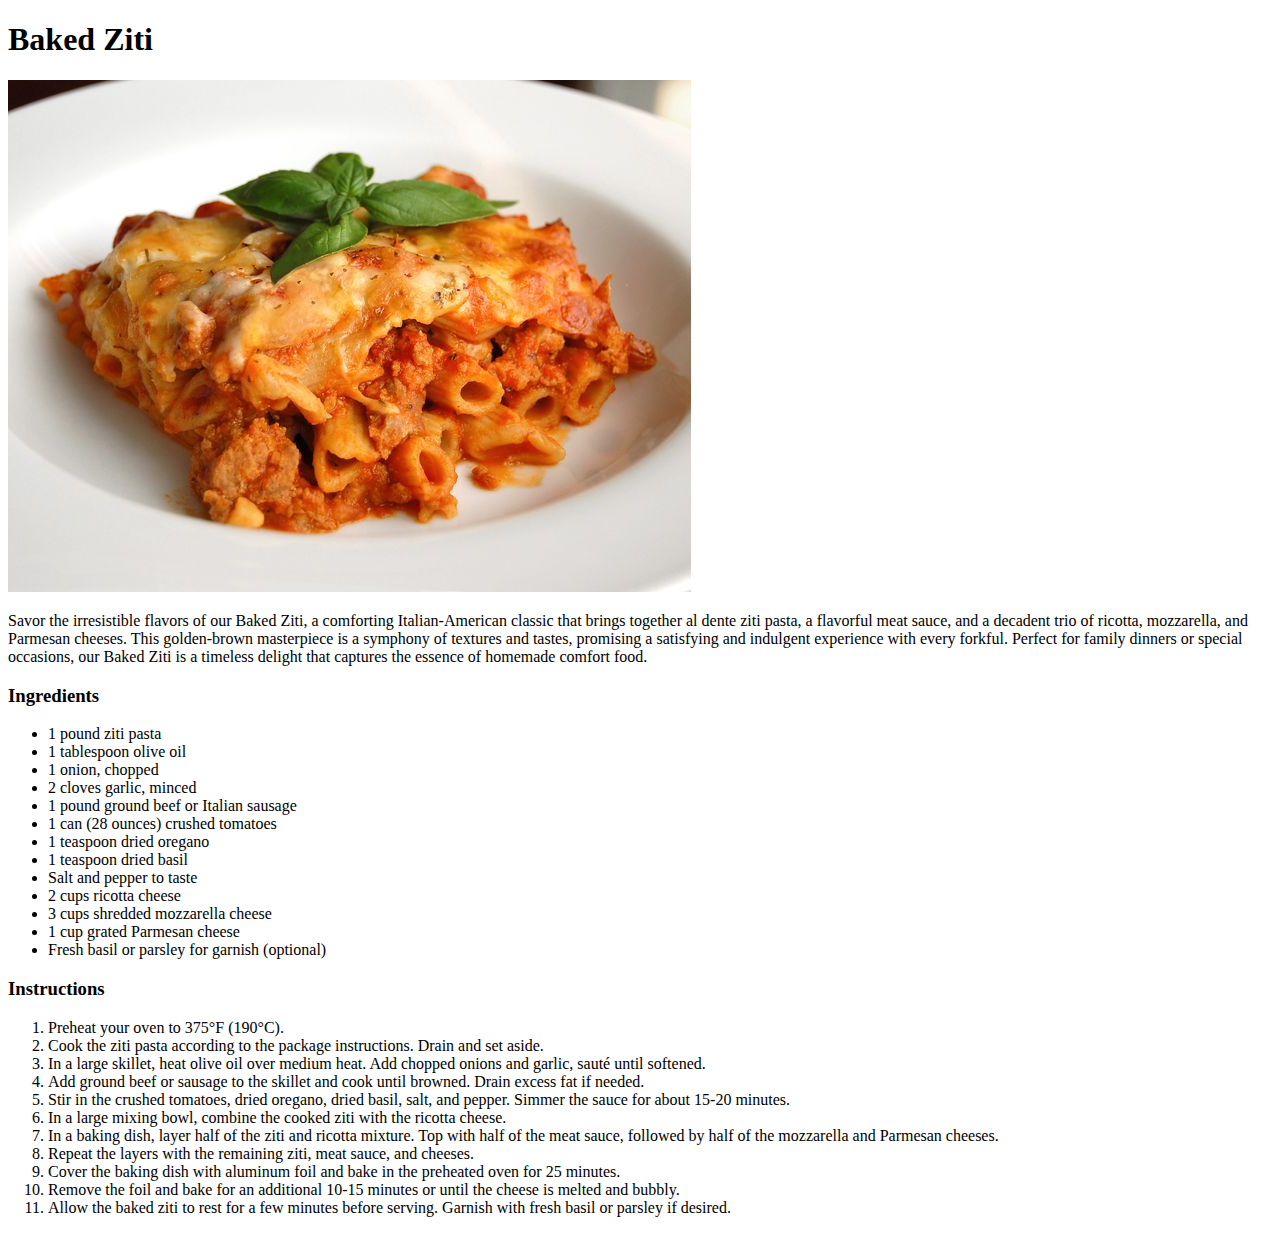
==== recipes/bakedziti.html @ 9480f862 "This is my new recipes website." ====
<!DOCTYPE html>
<html lang="en">
<head>
    <meta charset="UTF-8">
    <meta name="viewport" content="width=device-width, initial-scale=1.0">
    <title>Recipes</title>
</head>
<body>
    <h1>Baked Ziti</h1>
    <img src = "ziti.jpg" alt = "ziti pic">
    <p>Savor the irresistible flavors of our Baked Ziti, a comforting Italian-American classic that brings together al dente ziti pasta, a flavorful meat sauce, and a decadent trio of ricotta, mozzarella, and Parmesan cheeses. This golden-brown masterpiece is a symphony of textures and tastes, promising a satisfying and indulgent experience with every forkful. Perfect for family dinners or special occasions, our Baked Ziti is a timeless delight that captures the essence of homemade comfort food.
    </p>
    <h3>Ingredients</h3>
    <ul>
        <li>1 pound ziti pasta</li>
        <li>1 tablespoon olive oil</li>
        <li>1 onion, chopped</li>
        <li>2 cloves garlic, minced</li>
        <li>1 pound ground beef or Italian sausage</li>
        <li>1 can (28 ounces) crushed tomatoes</li>
        <li>1 teaspoon dried oregano</li>
        <li>1 teaspoon dried basil</li>
        <li>Salt and pepper to taste</li>
        <li>2 cups ricotta cheese</li>
        <li>3 cups shredded mozzarella cheese</li>
        <li>1 cup grated Parmesan cheese</li>
        <li>Fresh basil or parsley for garnish (optional)</li>
    </ul>
    <h3>Instructions</h3>
    <ol>
        <li>Preheat your oven to 375°F (190°C).</li>
        <li>Cook the ziti pasta according to the package instructions. Drain and set aside.</li>
        <li>In a large skillet, heat olive oil over medium heat. Add chopped onions and garlic, sauté until softened.</li>
        <li>Add ground beef or sausage to the skillet and cook until browned. Drain excess fat if needed.</li>
        <li>Stir in the crushed tomatoes, dried oregano, dried basil, salt, and pepper. Simmer the sauce for about 15-20 minutes.</li>
        <li>In a large mixing bowl, combine the cooked ziti with the ricotta cheese.</li>
        <li>In a baking dish, layer half of the ziti and ricotta mixture. Top with half of the meat sauce, followed by half of the mozzarella and Parmesan cheeses.</li>
        <li>Repeat the layers with the remaining ziti, meat sauce, and cheeses.</li>
        <li>Cover the baking dish with aluminum foil and bake in the preheated oven for 25 minutes.</li>
        <li>Remove the foil and bake for an additional 10-15 minutes or until the cheese is melted and bubbly.</li>
        <li>Allow the baked ziti to rest for a few minutes before serving. Garnish with fresh basil or parsley if desired.</li>
    </ol>
</body>
</html>
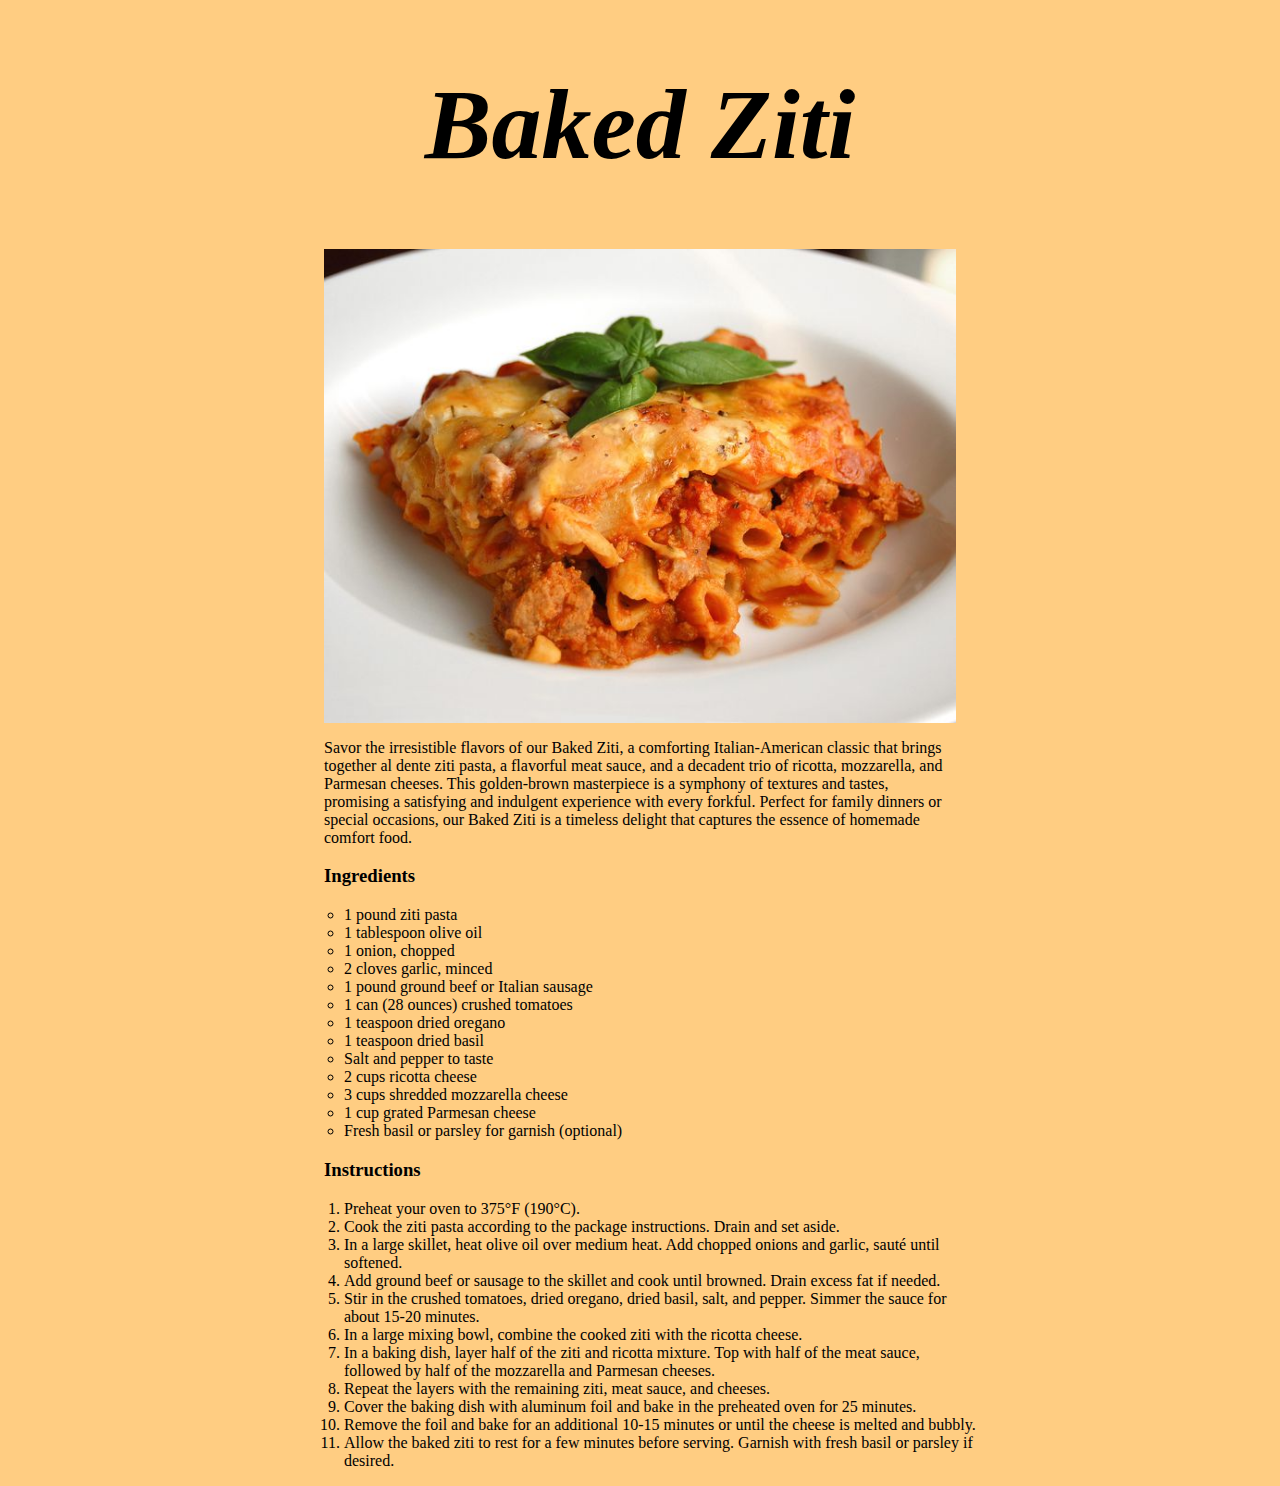
==== commit 48a09ccd: "Added styling" ====
--- a/recipes/bakedziti.html
+++ b/recipes/bakedziti.html
@@ -4,14 +4,16 @@
     <meta charset="UTF-8">
     <meta name="viewport" content="width=device-width, initial-scale=1.0">
     <title>Recipes</title>
+    <link rel="stylesheet" href="../styles.css">
+
 </head>
 <body>
     <h1>Baked Ziti</h1>
-    <img src = "ziti.jpg" alt = "ziti pic">
+    <img class= "center" src = "ziti.jpg" alt = "ziti pic">
     <p>Savor the irresistible flavors of our Baked Ziti, a comforting Italian-American classic that brings together al dente ziti pasta, a flavorful meat sauce, and a decadent trio of ricotta, mozzarella, and Parmesan cheeses. This golden-brown masterpiece is a symphony of textures and tastes, promising a satisfying and indulgent experience with every forkful. Perfect for family dinners or special occasions, our Baked Ziti is a timeless delight that captures the essence of homemade comfort food.
     </p>
     <h3>Ingredients</h3>
-    <ul>
+    <ul class="Ingredients">
         <li>1 pound ziti pasta</li>
         <li>1 tablespoon olive oil</li>
         <li>1 onion, chopped</li>
@@ -27,7 +29,7 @@
         <li>Fresh basil or parsley for garnish (optional)</li>
     </ul>
     <h3>Instructions</h3>
-    <ol>
+    <ol class="Instructions">
         <li>Preheat your oven to 375°F (190°C).</li>
         <li>Cook the ziti pasta according to the package instructions. Drain and set aside.</li>
         <li>In a large skillet, heat olive oil over medium heat. Add chopped onions and garlic, sauté until softened.</li>
--- a/styles.css
+++ b/styles.css
@@ -0,0 +1,50 @@
+body{
+    background-color:#ffcd82;
+}
+h1{
+    font-size: 100px;
+    text-align:center;
+    font-family: 'Times New Roman', 'Helvetica', sans-serif;
+    font-style:oblique;
+    
+}
+a{
+    color:black;
+}
+.links{
+    font-size: 50px;
+    font-family:'Times New Roman';
+    list-style:circle;
+    margin-left:auto;
+    margin-right: auto;
+    width:50%;
+
+}
+.center{
+    display: block;
+    margin-left:auto;
+    margin-right:auto;
+    width:50%;
+}
+p{
+    
+    margin-left:auto;
+    margin-right: auto;
+    width:50%;
+}
+.Ingredients{
+    margin-left:auto;
+    margin-right: auto;
+    width:50%;
+    list-style: circle;
+}
+h3{
+    margin-left:auto;
+    margin-right: auto;
+    width:50%;
+}
+.Instructions{
+    margin-left:auto;
+    margin-right: auto;
+    width:50%;
+}